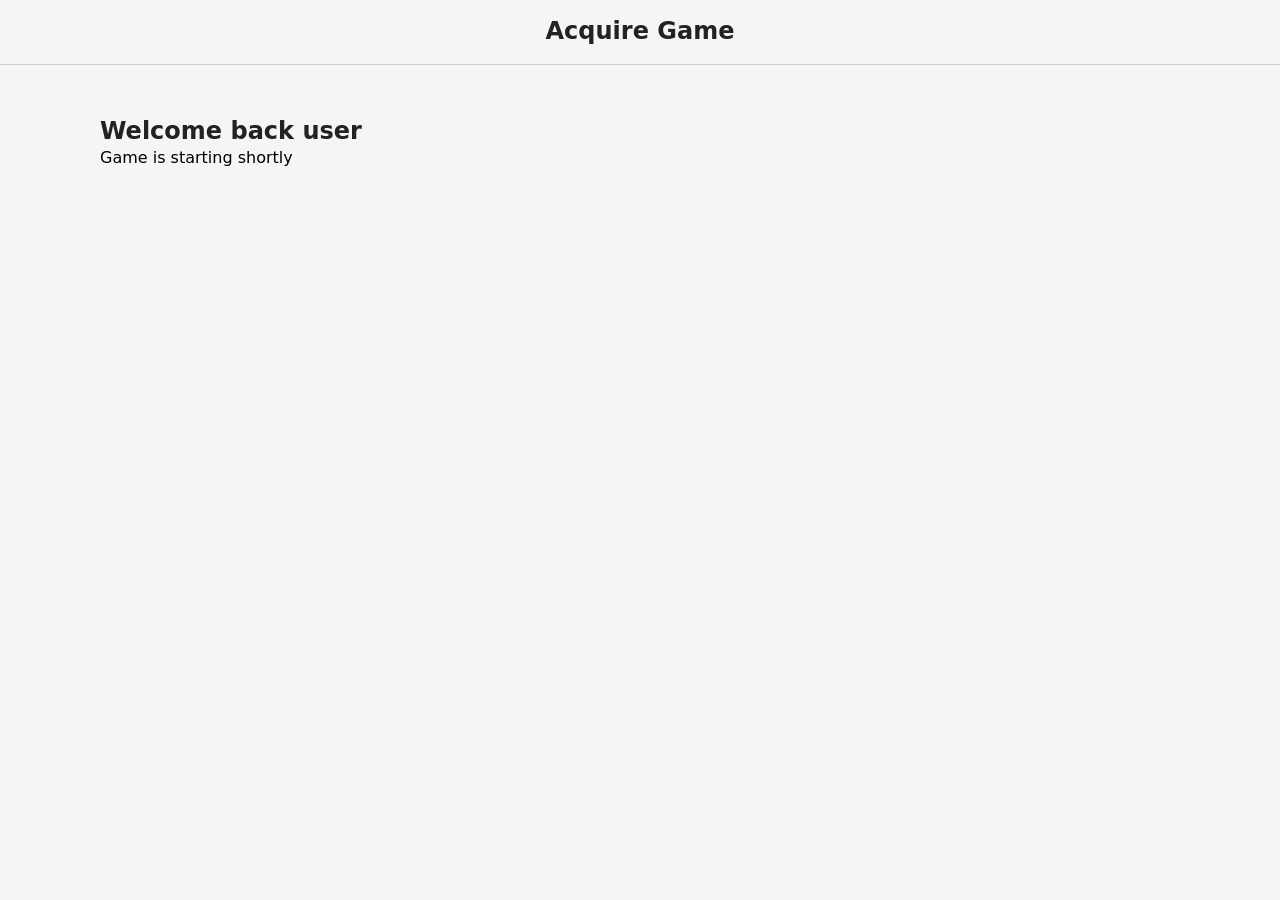
==== public/game.html @ 39ed81e1 "Establishes client server connection * user comes to website * enters their name * redirects to the " ====
<!DOCTYPE html>
<html lang="en">

<head>
  <meta charset="UTF-8">
  <meta name="viewport" content="width=device-width, initial-scale=1.0">
  <title>Acquire Game</title>
  <link rel="stylesheet" href="css/style.css">
</head>

<body>
  <header>
    <h2>Acquire Game</h2>
  </header>
  <main>
    <h2>Welcome back user</h2>
    <p>Game is starting shortly</p>
  </main>

</body>

</html>
---- public/css/style.css ----
* {
  margin: 0;
  padding: 0;
  box-sizing: border-box;
}

body {
  font-family:
    system-ui, -apple-system, BlinkMacSystemFont, "Segoe UI", Roboto, Oxygen,
    Ubuntu, Cantarell, "Open Sans", "Helvetica Neue", sans-serif;
  background-color: whitesmoke;
}

header {
  padding: 15px 0;
  display: flex;
  justify-content: center;
  align-items: center;
  border-bottom: 1px solid #cccccc;
}

main {
  padding: 50px 100px;
}

.game-start-form {
  display: flex;
  justify-content: center;
  align-items: center;
  flex-direction: column;
  gap: 20px;
}

h2 {
  color: #222;
  line-height: 1.4em;
}
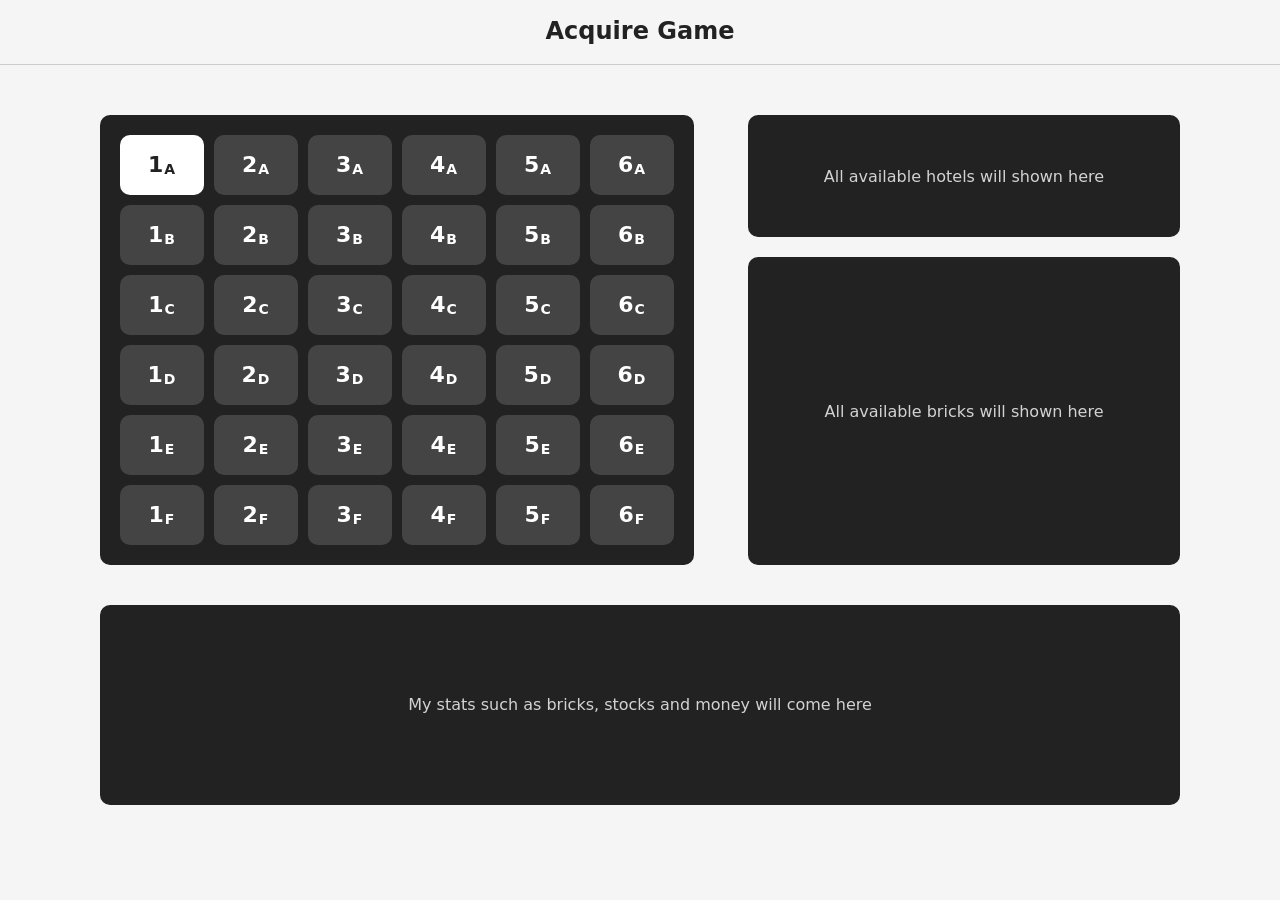
==== commit 8bb06024: "Creates the ui(wire frame) of game screen * designs the stock market board, (both active and normal " ====
--- a/public/game.html
+++ b/public/game.html
@@ -6,6 +6,7 @@
   <meta name="viewport" content="width=device-width, initial-scale=1.0">
   <title>Acquire Game</title>
   <link rel="stylesheet" href="css/style.css">
+  <link rel="stylesheet" href="css/game.css">
 </head>
 
 <body>
@@ -13,8 +14,57 @@
     <h2>Acquire Game</h2>
   </header>
   <main>
-    <h2>Welcome back user</h2>
-    <p>Game is starting shortly</p>
+    <div class="game-state">
+      <div class="board">
+        <div class="brick flex active">1 <span>A</span></div>
+        <div class="brick flex">2 <span>A</span></div>
+        <div class="brick flex">3 <span>A</span></div>
+        <div class="brick flex">4 <span>A</span></div>
+        <div class="brick flex">5 <span>A</span></div>
+        <div class="brick flex">6 <span>A</span></div>
+        <div class="brick flex">1 <span>B</span></div>
+        <div class="brick flex">2 <span>B</span></div>
+        <div class="brick flex">3 <span>B</span></div>
+        <div class="brick flex">4 <span>B</span></div>
+        <div class="brick flex">5 <span>B</span></div>
+        <div class="brick flex">6 <span>B</span></div>
+        <div class="brick flex">1 <span>C</span></div>
+        <div class="brick flex">2 <span>C</span></div>
+        <div class="brick flex">3 <span>C</span></div>
+        <div class="brick flex">4 <span>C</span></div>
+        <div class="brick flex">5 <span>C</span></div>
+        <div class="brick flex">6 <span>C</span></div>
+        <div class="brick flex">1 <span>D</span></div>
+        <div class="brick flex">2 <span>D</span></div>
+        <div class="brick flex">3 <span>D</span></div>
+        <div class="brick flex">4 <span>D</span></div>
+        <div class="brick flex">5 <span>D</span></div>
+        <div class="brick flex">6 <span>D</span></div>
+        <div class="brick flex">1 <span>E</span></div>
+        <div class="brick flex">2 <span>E</span></div>
+        <div class="brick flex">3 <span>E</span></div>
+        <div class="brick flex">4 <span>E</span></div>
+        <div class="brick flex">5 <span>E</span></div>
+        <div class="brick flex">6 <span>E</span></div>
+        <div class="brick flex">1 <span>F</span></div>
+        <div class="brick flex">2 <span>F</span></div>
+        <div class="brick flex">3 <span>F</span></div>
+        <div class="brick flex">4 <span>F</span></div>
+        <div class="brick flex">5 <span>F</span></div>
+        <div class="brick flex">6 <span>F</span></div>
+      </div>
+      <div class="resources">
+        <div class="hotels flex">
+          <p>All available hotels will shown here</p>
+        </div>
+        <div class="bricks flex">
+          <p>All available bricks will shown here</p>
+        </div>
+      </div>
+    </div>
+    <div class="my-stats flex">
+      <p>My stats such as bricks, stocks and money will come here </p>
+    </div>
   </main>
 
 </body>
--- a/public/css/game.css
+++ b/public/css/game.css
@@ -0,0 +1,71 @@
+.flex {
+  display: flex;
+  justify-content: center;
+  align-items: center;
+}
+
+.game-state {
+  display: flex;
+  flex-wrap: wrap;
+  justify-content: space-between;
+}
+
+.board {
+  display: grid;
+  grid-template-columns: repeat(6, 1fr);
+  grid-template-rows: repeat(6, 60px);
+  gap: 10px;
+  background-color: #222;
+  padding: 20px;
+  border-radius: 10px;
+  width: 55%;
+}
+
+.brick {
+  background-color: #444;
+  color: #fff;
+  font-size: 22px;
+  border-radius: 10px;
+  font-weight: 600;
+  letter-spacing: 1px;
+}
+
+.brick span {
+  font-size: 14px;
+  margin-top: 8px;
+}
+
+.brick.active {
+  background-color: #fff;
+  color: #222;
+}
+
+.resources {
+  display: flex;
+  flex-direction: column;
+  width: 40%;
+  gap: 20px;
+}
+
+.hotels, .bricks {
+  width: 100%;
+  background-color: #222;
+  border-radius: 10px;
+  height: 100%;
+}
+
+.hotels {
+  height: 40%;
+}
+
+.my-stats {
+  width: 100%;
+  background-color: #222;
+  border-radius: 10px;
+  height: 200px;
+  margin-top: 40px;
+}
+
+p {
+  color: rgba(255, 255, 255, 0.8);
+}
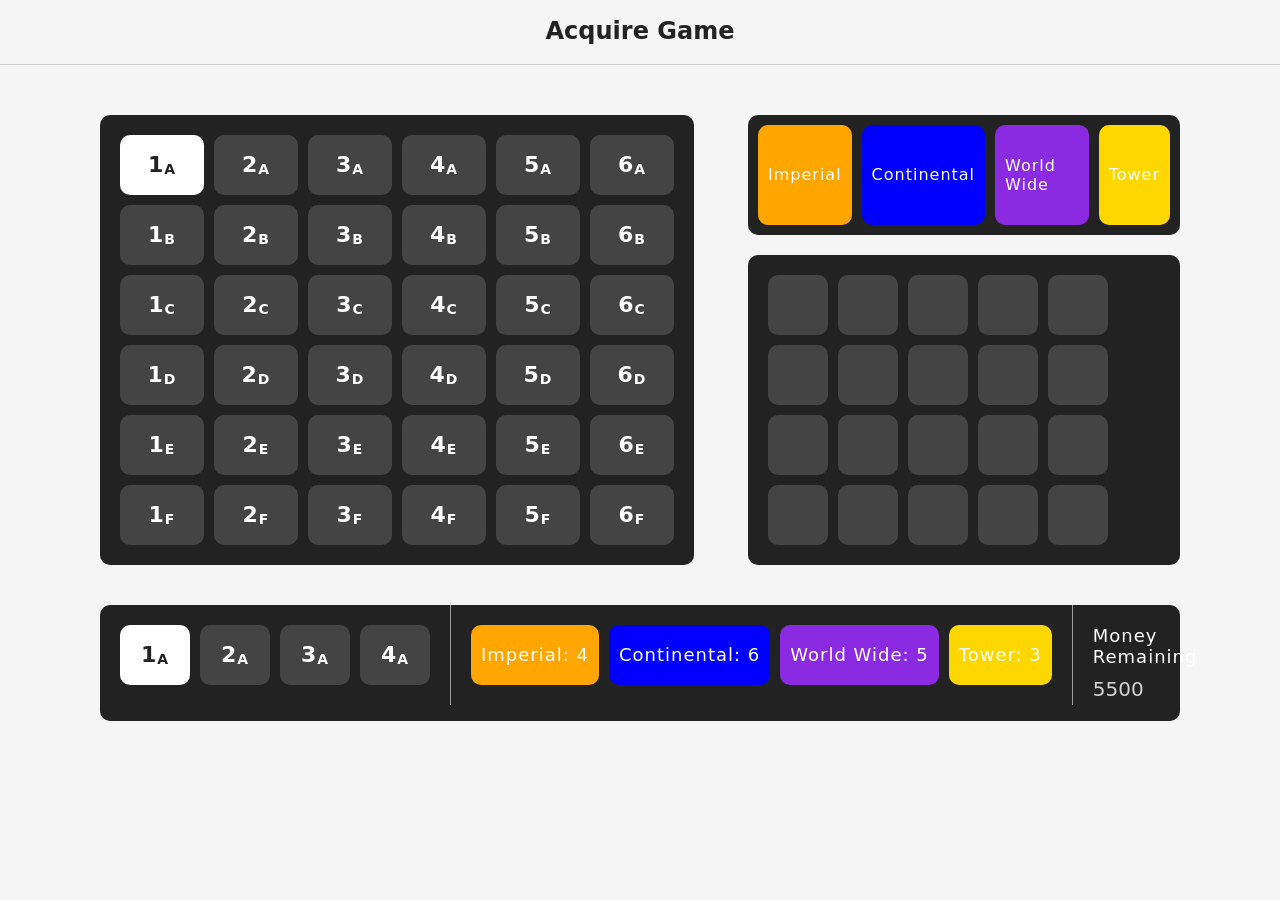
==== commit 63bfebd4: "Designs ui of resources and my stats section of the game" ====
--- a/public/game.html
+++ b/public/game.html
@@ -55,15 +55,68 @@
       </div>
       <div class="resources">
         <div class="hotels flex">
-          <p>All available hotels will shown here</p>
+          <div class="hotel flex imperial">
+          <h4>Imperial</h4>
         </div>
-        <div class="bricks flex">
-          <p>All available bricks will shown here</p>
+        <div class="hotel flex continental">
+          <h4>Continental</h4>
+        </div>
+        <div class="hotel flex worldwide">
+          <h4>World Wide</h4>
+        </div>
+        <div class="hotel flex tower">
+          <h4>Tower</h4>
+        </div>
+        </div>
+        <div class="remaining-bricks flex">
+          <div class="remaining-brick brick"></div>
+          <div class="remaining-brick brick"></div>
+          <div class="remaining-brick brick"></div>
+          <div class="remaining-brick brick"></div>
+          <div class="remaining-brick brick"></div>
+          <div class="remaining-brick brick"></div>
+          <div class="remaining-brick brick"></div>
+          <div class="remaining-brick brick"></div>
+          <div class="remaining-brick brick"></div>
+          <div class="remaining-brick brick"></div>
+          <div class="remaining-brick brick"></div>
+          <div class="remaining-brick brick"></div>
+          <div class="remaining-brick brick"></div>
+          <div class="remaining-brick brick"></div>
+          <div class="remaining-brick brick"></div>
+          <div class="remaining-brick brick"></div>
+          <div class="remaining-brick brick"></div>
+          <div class="remaining-brick brick"></div>
+          <div class="remaining-brick brick"></div>
+          <div class="remaining-brick brick"></div>
         </div>
       </div>
     </div>
     <div class="my-stats flex">
-      <p>My stats such as bricks, stocks and money will come here </p>
+      <div class="my-bricks flex">
+        <div class="brick flex active">1 <span>A</span></div>
+        <div class="brick flex">2 <span>A</span></div>
+        <div class="brick flex">3 <span>A</span></div>
+        <div class="brick flex">4 <span>A</span></div>
+      </div>
+      <div class="my-stockes flex">
+        <div class="stock flex imperial">
+          <h4>Imperial: 4</h4>
+        </div>
+        <div class="stock flex continental">
+          <h4>Continental: 6</h4>
+        </div>
+        <div class="stock flex worldwide">
+          <h4>World Wide: 5</h4>
+        </div>
+        <div class="stock flex tower">
+          <h4>Tower: 3</h4>
+        </div>
+      </div>
+      <div class="money-stats">
+        <h4>Money Remaining</h4>
+        <p id="remaining-money">5500</p>
+      </div>
     </div>
   </main>
 
--- a/public/css/game.css
+++ b/public/css/game.css
@@ -47,7 +47,7 @@
   gap: 20px;
 }
 
-.hotels, .bricks {
+.hotels, .remaining-bricks {
   width: 100%;
   background-color: #222;
   border-radius: 10px;
@@ -56,16 +56,110 @@
 
 .hotels {
   height: 40%;
+  gap: 10px;
+  padding: 10px;
+  justify-content: flex-start;
+}
+
+.hotel {
+  height: 100%;
+  width: max-content;
+  padding: 10px;
+  border-radius: 10px;
+}
+
+.hotel h4 {
+  font-size: 16px;
+}
+
+.remaining-bricks {
+  justify-content: flex-start;
+  align-items: flex-start;
+  gap: 10px;
+  padding: 20px;
+  flex-wrap: wrap;
+}
+
+.remaining-brick {
+  background-color: #444444;
+  width: 60px;
+  height: 60px;
+  border-radius: 10px;
 }
 
 .my-stats {
   width: 100%;
   background-color: #222;
   border-radius: 10px;
-  height: 200px;
+  justify-content: flex-start;
+  align-items: flex-start;
   margin-top: 40px;
+}
+
+.my-stats > div {
+  padding: 20px;
 }
 
 p {
   color: rgba(255, 255, 255, 0.8);
 }
+
+.my-bricks {
+  gap: 10px;
+  width: max-content;
+  justify-content: flex-start;
+  border-right: 1px solid #9d9b9b;
+}
+
+.my-bricks .brick {
+  width: 70px;
+  height: 60px;
+}
+
+.my-stockes {
+  flex-grow: 2;
+  padding: 0 20px;
+  gap: 10px;
+  justify-content: flex-start;
+  border-right: 1px solid #9d9b9b;
+}
+
+h4 {
+  color: rgba(255, 255, 255, 1);
+  font-size: 18px;
+  letter-spacing: 1px;
+  font-weight: 500;
+}
+
+.stock {
+  width: max-content;
+  padding: 10px;
+  min-height: 60px;
+  border-radius: 10px;
+}
+
+.continental {
+  background-color: blue;
+}
+
+.imperial {
+  background-color: orange;
+}
+
+.worldwide {
+  background-color: blueviolet;
+}
+
+.tower {
+  background-color: gold;
+  color: red;
+}
+
+.money {
+  width: 20%;
+}
+
+#remaining-money {
+  margin-top: 10px;
+  font-size: 20px;
+}
